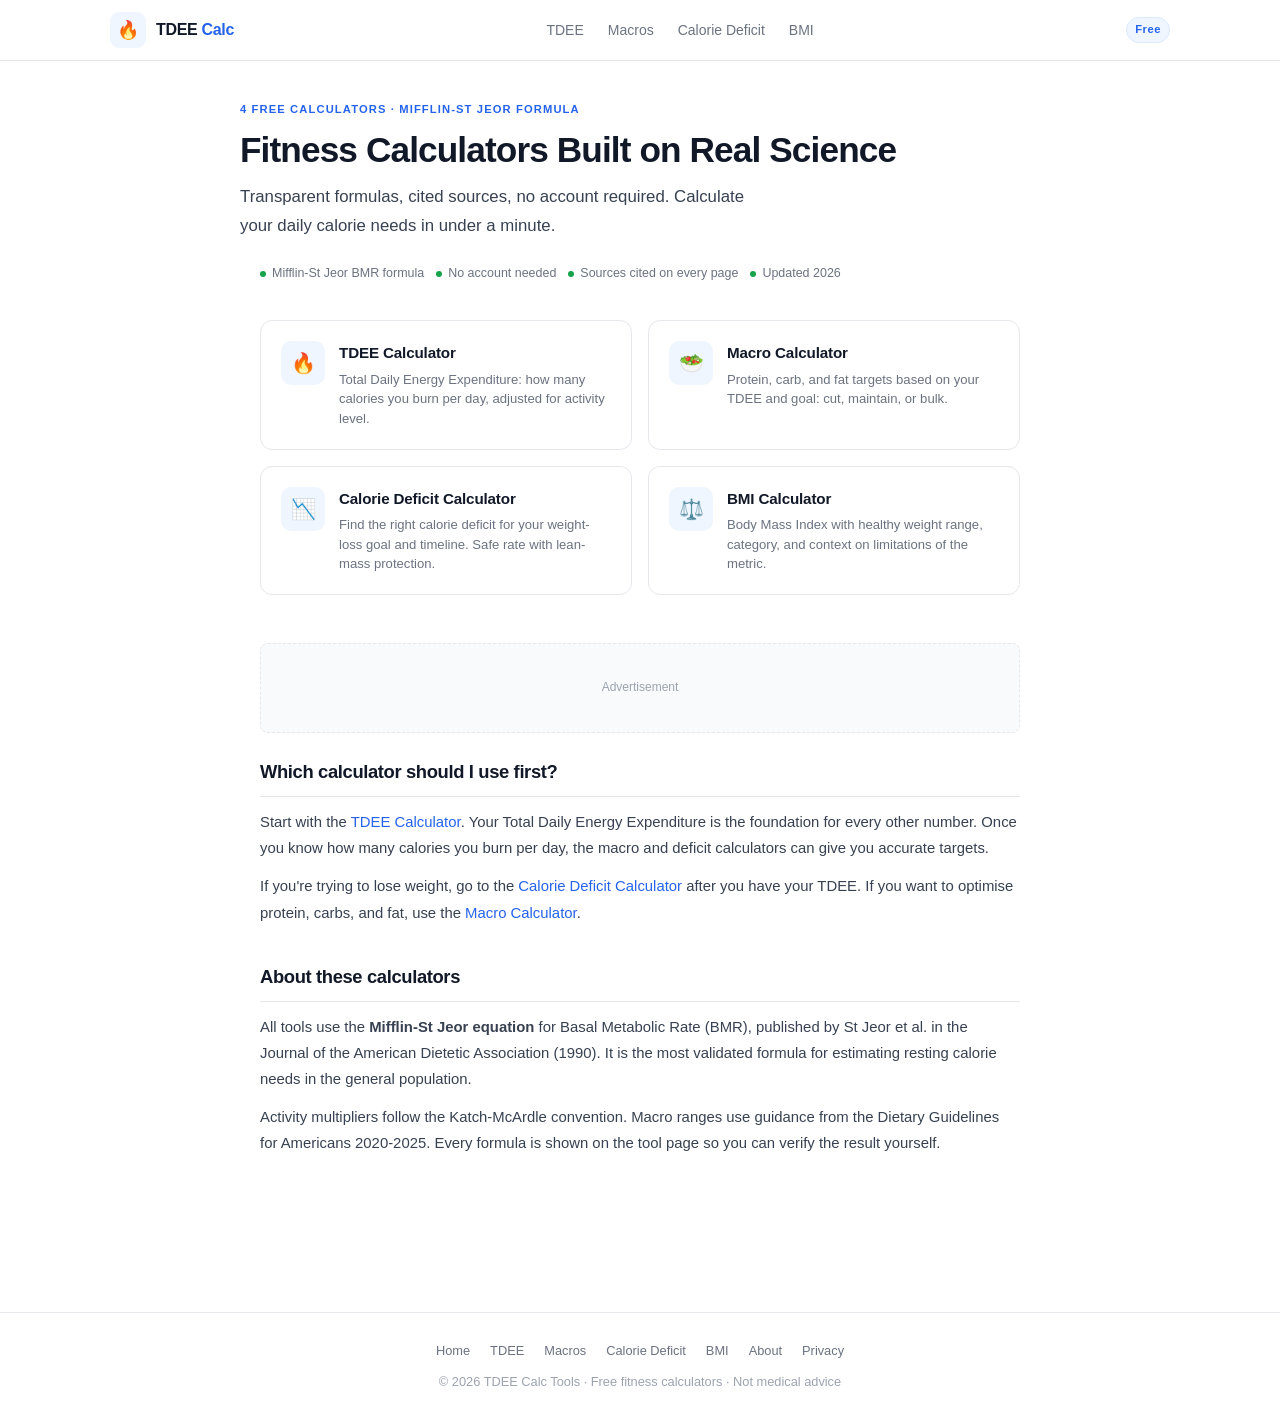
==== index.html @ 3bb57eed "Initial launch: TDEE, macro, calorie deficit, BMI calculators" ====
<!doctype html>
<html lang="en">
<head>
  <meta charset="utf-8">
  <meta name="viewport" content="width=device-width, initial-scale=1">
  <title>TDEE Calculator & Fitness Tools — Free, No Account Required</title>
  <meta name="description" content="Free TDEE calculator, macro calculator, calorie deficit tool, and BMI calculator. Based on Mifflin-St Jeor formula with activity level adjustment. No sign-up required.">
  <link rel="canonical" href="https://tdeecalctools.com/">
  <link rel="stylesheet" href="/css/style.css">
  <script type="application/ld+json">
  {
    "@context": "https://schema.org",
    "@type": "WebSite",
    "name": "TDEE Calc Tools",
    "url": "https://tdeecalctools.com/",
    "description": "Free TDEE and fitness calculators. Based on validated formulas with transparent methodology."
  }
  </script>
</head>
<body>
  <header>
    <div class="header-inner">
      <a class="brand" href="/">
        <div class="brand-icon">🔥</div>
        <span class="brand-name">TDEE <span>Calc</span></span>
      </a>
      <nav class="nav-links">
        <a href="/tdee-calculator.html">TDEE</a>
        <a href="/macro-calculator.html">Macros</a>
        <a href="/calorie-deficit-calculator.html">Calorie Deficit</a>
        <a href="/bmi-calculator.html">BMI</a>
      </nav>
      <span class="nav-tag">Free</span>
    </div>
  </header>

  <main class="container-wide">
    <section class="intro container">
      <div class="hero-eyebrow">4 free calculators · Mifflin-St Jeor formula</div>
      <h1>Fitness Calculators Built on Real Science</h1>
      <p>Transparent formulas, cited sources, no account required. Calculate your daily calorie needs in under a minute.</p>
    </section>

    <div class="container">
      <div class="trust-row">
        <span class="trust-badge">Mifflin-St Jeor BMR formula</span>
        <span class="trust-badge">No account needed</span>
        <span class="trust-badge">Sources cited on every page</span>
        <span class="trust-badge">Updated 2026</span>
      </div>

      <div class="tool-grid">
        <a href="/tdee-calculator.html" class="tool-card">
          <div class="tool-icon">🔥</div>
          <div>
            <h3>TDEE Calculator</h3>
            <p>Total Daily Energy Expenditure: how many calories you burn per day, adjusted for activity level.</p>
          </div>
        </a>
        <a href="/macro-calculator.html" class="tool-card">
          <div class="tool-icon">🥗</div>
          <div>
            <h3>Macro Calculator</h3>
            <p>Protein, carb, and fat targets based on your TDEE and goal: cut, maintain, or bulk.</p>
          </div>
        </a>
        <a href="/calorie-deficit-calculator.html" class="tool-card">
          <div class="tool-icon">📉</div>
          <div>
            <h3>Calorie Deficit Calculator</h3>
            <p>Find the right calorie deficit for your weight-loss goal and timeline. Safe rate with lean-mass protection.</p>
          </div>
        </a>
        <a href="/bmi-calculator.html" class="tool-card">
          <div class="tool-icon">⚖️</div>
          <div>
            <h3>BMI Calculator</h3>
            <p>Body Mass Index with healthy weight range, category, and context on limitations of the metric.</p>
          </div>
        </a>
      </div>

      <!-- Ad unit: leaderboard -->
      <div class="ad-unit">Advertisement</div>

      <section class="content-section">
        <h2>Which calculator should I use first?</h2>
        <p>Start with the <a href="/tdee-calculator.html">TDEE Calculator</a>. Your Total Daily Energy Expenditure is the foundation for every other number. Once you know how many calories you burn per day, the macro and deficit calculators can give you accurate targets.</p>
        <p>If you're trying to lose weight, go to the <a href="/calorie-deficit-calculator.html">Calorie Deficit Calculator</a> after you have your TDEE. If you want to optimise protein, carbs, and fat, use the <a href="/macro-calculator.html">Macro Calculator</a>.</p>
      </section>

      <section class="content-section">
        <h2>About these calculators</h2>
        <p>All tools use the <strong>Mifflin-St Jeor equation</strong> for Basal Metabolic Rate (BMR), published by St Jeor et al. in the Journal of the American Dietetic Association (1990). It is the most validated formula for estimating resting calorie needs in the general population.</p>
        <p>Activity multipliers follow the Katch-McArdle convention. Macro ranges use guidance from the Dietary Guidelines for Americans 2020-2025. Every formula is shown on the tool page so you can verify the result yourself.</p>
      </section>
    </div>
  </main>

  <footer>
    <nav>
      <a href="/">Home</a>
      <a href="/tdee-calculator.html">TDEE</a>
      <a href="/macro-calculator.html">Macros</a>
      <a href="/calorie-deficit-calculator.html">Calorie Deficit</a>
      <a href="/bmi-calculator.html">BMI</a>
      <a href="/about.html">About</a>
      <a href="/privacy.html">Privacy</a>
    </nav>
    <p>© 2026 TDEE Calc Tools · Free fitness calculators · Not medical advice</p>
  </footer>
</body>
</html>
---- css/style.css ----
:root {
  /* Refined Utility palette -- health/fitness niche */
  --blue: #2563EB;
  --blue-dark: #1d4ed8;
  --blue-light: #eff6ff;
  --blue-mid: #dbeafe;
  --ink: #111827;
  --ink-mid: #374151;
  --ink-soft: #6b7280;
  --ink-faint: #9ca3af;
  --surface: #ffffff;
  --surface-2: #f9fafb;
  --border: #e5e7eb;
  --green: #16a34a;
  --green-light: #f0fdf4;
  --radius: 12px;
  --radius-sm: 8px;
}

*, *::before, *::after { box-sizing: border-box; margin: 0; padding: 0; }

html { font-size: 16px; scroll-behavior: smooth; }

body {
  font-family: -apple-system, BlinkMacSystemFont, "Segoe UI", Roboto, "Helvetica Neue", Arial, sans-serif;
  color: var(--ink);
  background: var(--surface);
  line-height: 1.6;
  -webkit-font-smoothing: antialiased;
}

a { color: var(--blue); text-decoration: none; }
a:hover { text-decoration: underline; }

/* ─── HEADER ─── */
header {
  background: var(--surface);
  border-bottom: 1px solid var(--border);
  position: sticky;
  top: 0;
  z-index: 100;
}

.header-inner {
  max-width: 1100px;
  margin: 0 auto;
  padding: 0 20px;
  height: 60px;
  display: flex;
  align-items: center;
  justify-content: space-between;
}

.brand {
  display: flex;
  align-items: center;
  gap: 10px;
  text-decoration: none;
  color: var(--ink);
}

.brand-icon {
  width: 36px;
  height: 36px;
  background: var(--blue-light);
  border-radius: 9px;
  display: flex;
  align-items: center;
  justify-content: center;
  font-size: 18px;
}

.brand-name {
  font-size: 1rem;
  font-weight: 700;
  letter-spacing: -0.02em;
  color: var(--ink);
}

.brand-name span { color: var(--blue); }

.nav-links {
  display: flex;
  align-items: center;
  gap: 24px;
  font-size: 0.875rem;
}

.nav-links a {
  color: var(--ink-soft);
  font-weight: 500;
}

.nav-links a:hover { color: var(--blue); text-decoration: none; }

.nav-tag {
  font-size: 0.7rem;
  font-weight: 700;
  letter-spacing: 0.05em;
  color: var(--blue);
  background: var(--blue-light);
  padding: 3px 8px;
  border-radius: 20px;
  border: 1px solid var(--blue-mid);
}

/* ─── CONTAINER ─── */
.container {
  max-width: 800px;
  margin: 0 auto;
  padding: 0 20px 60px;
}

.container-wide {
  max-width: 1100px;
  margin: 0 auto;
  padding: 0 20px 60px;
}

/* ─── HERO / INTRO ─── */
.hero-eyebrow {
  font-size: 0.7rem;
  font-weight: 700;
  letter-spacing: 0.1em;
  text-transform: uppercase;
  color: var(--blue);
  margin-bottom: 10px;
}

.intro {
  padding: 40px 0 24px;
}

.intro h1 {
  font-size: clamp(1.6rem, 4vw, 2.2rem);
  font-weight: 800;
  letter-spacing: -0.025em;
  line-height: 1.2;
  color: var(--ink);
  margin-bottom: 12px;
}

.intro p {
  font-size: 1.05rem;
  color: var(--ink-mid);
  max-width: 540px;
  line-height: 1.7;
}

/* ─── TRUST ROW ─── */
.trust-row {
  display: flex;
  flex-wrap: wrap;
  gap: 12px;
  margin-bottom: 36px;
}

.trust-badge {
  display: flex;
  align-items: center;
  gap: 6px;
  font-size: 0.78rem;
  font-weight: 500;
  color: var(--ink-soft);
}

.trust-badge::before {
  content: '';
  display: block;
  width: 6px;
  height: 6px;
  border-radius: 50%;
  background: var(--green);
  flex-shrink: 0;
}

/* ─── TOOL GRID (homepage) ─── */
.tool-grid {
  display: grid;
  grid-template-columns: 1fr 1fr;
  gap: 16px;
  margin-bottom: 48px;
}

@media (max-width: 600px) { .tool-grid { grid-template-columns: 1fr; } }

.tool-card {
  display: flex;
  align-items: flex-start;
  gap: 14px;
  padding: 20px;
  border: 1.5px solid var(--border);
  border-radius: var(--radius);
  color: var(--ink);
  text-decoration: none;
  background: var(--surface);
  transition: border-color 0.15s, box-shadow 0.15s, transform 0.15s;
}

.tool-card:hover {
  border-color: var(--blue);
  box-shadow: 0 4px 16px rgba(37,99,235,0.10);
  transform: translateY(-1px);
  text-decoration: none;
}

.tool-icon {
  width: 44px;
  height: 44px;
  background: var(--blue-light);
  border-radius: 10px;
  display: flex;
  align-items: center;
  justify-content: center;
  font-size: 20px;
  flex-shrink: 0;
}

.tool-card h3 {
  font-size: 0.95rem;
  font-weight: 700;
  letter-spacing: -0.01em;
  margin-bottom: 4px;
  color: var(--ink);
}

.tool-card p {
  font-size: 0.82rem;
  color: var(--ink-soft);
  line-height: 1.5;
}

/* ─── CALCULATOR CARD ─── */
.calc-card {
  background: var(--surface);
  border: 1.5px solid var(--border);
  border-radius: var(--radius);
  overflow: hidden;
  margin-bottom: 32px;
}

.calc-header {
  display: flex;
  align-items: center;
  gap: 12px;
  padding: 18px 24px;
  border-bottom: 1px solid var(--border);
  background: var(--surface-2);
}

.calc-header-icon {
  width: 38px;
  height: 38px;
  background: var(--blue-light);
  border-radius: 8px;
  display: flex;
  align-items: center;
  justify-content: center;
  font-size: 18px;
}

.calc-header h2 {
  font-size: 1rem;
  font-weight: 700;
  letter-spacing: -0.015em;
  color: var(--ink);
}

.calc-header p {
  font-size: 0.78rem;
  color: var(--ink-soft);
  margin-top: 2px;
}

.calc-body { padding: 24px; }

/* ─── FORM ─── */
.form-grid {
  display: grid;
  grid-template-columns: 1fr 1fr;
  gap: 16px;
  margin-bottom: 20px;
}

@media (max-width: 520px) { .form-grid { grid-template-columns: 1fr; } }

.form-group { display: flex; flex-direction: column; gap: 6px; }
.form-group.full { grid-column: 1 / -1; }

label {
  font-size: 0.82rem;
  font-weight: 600;
  color: var(--ink-mid);
}

input[type="number"],
input[type="text"],
select {
  width: 100%;
  height: 48px;
  padding: 0 14px;
  border: 1.5px solid var(--border);
  border-radius: var(--radius-sm);
  font-size: 0.95rem;
  color: var(--ink);
  background: var(--surface);
  appearance: none;
  -webkit-appearance: none;
  transition: border-color 0.15s, box-shadow 0.15s;
}

input:focus, select:focus {
  outline: none;
  border-color: var(--blue);
  box-shadow: 0 0 0 3px rgba(37,99,235,0.10);
}

.select-wrap { position: relative; }

.select-wrap::after {
  content: '';
  position: absolute;
  right: 14px;
  top: 50%;
  transform: translateY(-50%);
  width: 16px;
  height: 16px;
  background-image: url("data:image/svg+xml,%3Csvg xmlns='http://www.w3.org/2000/svg' fill='none' viewBox='0 0 16 16'%3E%3Cpath stroke='%236b7280' stroke-linecap='round' stroke-linejoin='round' stroke-width='1.5' d='m4 6 4 4 4-4'/%3E%3C/svg%3E");
  pointer-events: none;
}

.select-wrap select { padding-right: 36px; cursor: pointer; }

.radio-group {
  display: flex;
  gap: 10px;
}

.radio-btn {
  flex: 1;
  position: relative;
}

.radio-btn input { position: absolute; opacity: 0; width: 0; height: 0; }

.radio-btn label {
  display: flex;
  align-items: center;
  justify-content: center;
  height: 44px;
  border: 1.5px solid var(--border);
  border-radius: var(--radius-sm);
  font-size: 0.88rem;
  font-weight: 600;
  color: var(--ink-soft);
  cursor: pointer;
  transition: all 0.15s;
}

.radio-btn input:checked + label {
  border-color: var(--blue);
  background: var(--blue-light);
  color: var(--blue);
}

/* ─── BUTTON ─── */
.btn {
  display: block;
  width: 100%;
  height: 50px;
  background: var(--blue);
  color: #fff;
  font-size: 0.95rem;
  font-weight: 600;
  letter-spacing: -0.01em;
  border: none;
  border-radius: var(--radius-sm);
  cursor: pointer;
  transition: background 0.15s;
}

.btn:hover { background: var(--blue-dark); }

/* ─── RESULT BOX ─── */
.result-box {
  display: none;
  background: linear-gradient(135deg, var(--blue-light) 0%, var(--blue-mid) 100%);
  border: 1.5px solid var(--blue-mid);
  border-radius: var(--radius);
  padding: 24px;
  margin-top: 20px;
}

.result-box.visible { display: block; }

.result-headline {
  font-size: 0.75rem;
  font-weight: 700;
  letter-spacing: 0.08em;
  text-transform: uppercase;
  color: var(--blue);
  margin-bottom: 8px;
}

.result-number {
  font-size: clamp(2rem, 5vw, 2.8rem);
  font-weight: 800;
  letter-spacing: -0.03em;
  color: var(--ink);
  line-height: 1;
  margin-bottom: 4px;
}

.result-unit {
  font-size: 0.85rem;
  color: var(--ink-soft);
  margin-bottom: 20px;
}

.result-breakdown {
  background: rgba(255,255,255,0.7);
  border-radius: var(--radius-sm);
  padding: 16px;
}

.breakdown-row {
  display: flex;
  justify-content: space-between;
  align-items: center;
  padding: 7px 0;
  font-size: 0.875rem;
  border-bottom: 1px solid rgba(37,99,235,0.08);
}

.breakdown-row:last-child { border-bottom: none; }

.breakdown-label { color: var(--ink-mid); }
.breakdown-value { font-weight: 700; color: var(--ink); }

/* macro result grid */
.macro-grid {
  display: grid;
  grid-template-columns: repeat(3, 1fr);
  gap: 10px;
  margin-bottom: 16px;
}

.macro-tile {
  background: rgba(255,255,255,0.7);
  border-radius: var(--radius-sm);
  padding: 12px 14px;
  text-align: center;
}

.macro-tile-label {
  font-size: 0.72rem;
  font-weight: 700;
  letter-spacing: 0.06em;
  text-transform: uppercase;
  color: var(--ink-soft);
  margin-bottom: 4px;
}

.macro-tile-value {
  font-size: 1.4rem;
  font-weight: 800;
  letter-spacing: -0.02em;
  color: var(--ink);
}

.macro-tile-unit {
  font-size: 0.72rem;
  color: var(--ink-faint);
}

/* ─── CONTENT SECTIONS ─── */
.content-section {
  margin-bottom: 36px;
}

.content-section h2 {
  font-size: 1.15rem;
  font-weight: 700;
  letter-spacing: -0.02em;
  color: var(--ink);
  margin-bottom: 12px;
  padding-bottom: 10px;
  border-bottom: 1px solid var(--border);
}

.content-section p { color: var(--ink-mid); font-size: 0.93rem; line-height: 1.75; margin-bottom: 12px; }

.formula-box {
  background: var(--surface-2);
  border: 1px solid var(--border);
  border-left: 3px solid var(--blue);
  border-radius: var(--radius-sm);
  padding: 16px 18px;
  margin: 12px 0;
  font-family: "Courier New", monospace;
  font-size: 0.85rem;
  color: var(--ink-mid);
  line-height: 1.8;
}

/* ─── FAQ ─── */
.faq-list { list-style: none; }

.faq-item {
  border-bottom: 1px solid var(--border);
  padding: 16px 0;
}

.faq-item:last-child { border-bottom: none; }

.faq-question {
  font-size: 0.93rem;
  font-weight: 700;
  color: var(--ink);
  margin-bottom: 8px;
}

.faq-answer {
  font-size: 0.88rem;
  color: var(--ink-mid);
  line-height: 1.7;
}

/* ─── RELATED TOOLS ─── */
.related-tools h2 {
  font-size: 1rem;
  font-weight: 700;
  letter-spacing: -0.015em;
  margin-bottom: 12px;
  color: var(--ink);
}

.related-list {
  display: flex;
  flex-wrap: wrap;
  gap: 8px;
  list-style: none;
}

.related-list a {
  font-size: 0.82rem;
  font-weight: 500;
  color: var(--blue);
  background: var(--blue-light);
  padding: 5px 12px;
  border-radius: 20px;
  border: 1px solid var(--blue-mid);
  text-decoration: none;
}

.related-list a:hover { background: var(--blue-mid); text-decoration: none; }

/* ─── SOURCE NOTE ─── */
.source-note {
  font-size: 0.78rem;
  color: var(--ink-faint);
  margin-top: 16px;
  padding-top: 16px;
  border-top: 1px solid var(--border);
}

.source-note a { color: var(--ink-faint); text-decoration: underline; }

/* ─── PAGE TITLE AREA ─── */
.page-intro {
  padding: 36px 0 20px;
}

.page-intro h1 {
  font-size: clamp(1.5rem, 3.5vw, 2rem);
  font-weight: 800;
  letter-spacing: -0.025em;
  line-height: 1.25;
  margin-bottom: 10px;
}

.page-intro p {
  font-size: 0.97rem;
  color: var(--ink-mid);
  max-width: 560px;
  line-height: 1.7;
}

/* ─── AD PLACEHOLDERS ─── */
.ad-unit {
  background: var(--surface-2);
  border: 1px dashed var(--border);
  border-radius: var(--radius-sm);
  min-height: 90px;
  display: flex;
  align-items: center;
  justify-content: center;
  font-size: 0.75rem;
  color: var(--ink-faint);
  margin: 24px 0;
}

/* ─── FOOTER ─── */
footer {
  border-top: 1px solid var(--border);
  padding: 28px 20px;
  text-align: center;
  font-size: 0.8rem;
  color: var(--ink-faint);
}

footer nav {
  display: flex;
  justify-content: center;
  gap: 20px;
  margin-bottom: 10px;
  flex-wrap: wrap;
}

footer nav a { color: var(--ink-soft); }
footer nav a:hover { color: var(--blue); text-decoration: none; }

/* ─── UTILITY ─── */
.mt-8 { margin-top: 8px; }
.mt-16 { margin-top: 16px; }
.mt-24 { margin-top: 24px; }

@media (max-width: 480px) {
  .calc-body { padding: 18px 16px; }
  .calc-header { padding: 14px 16px; }
  .nav-links { display: none; }
}
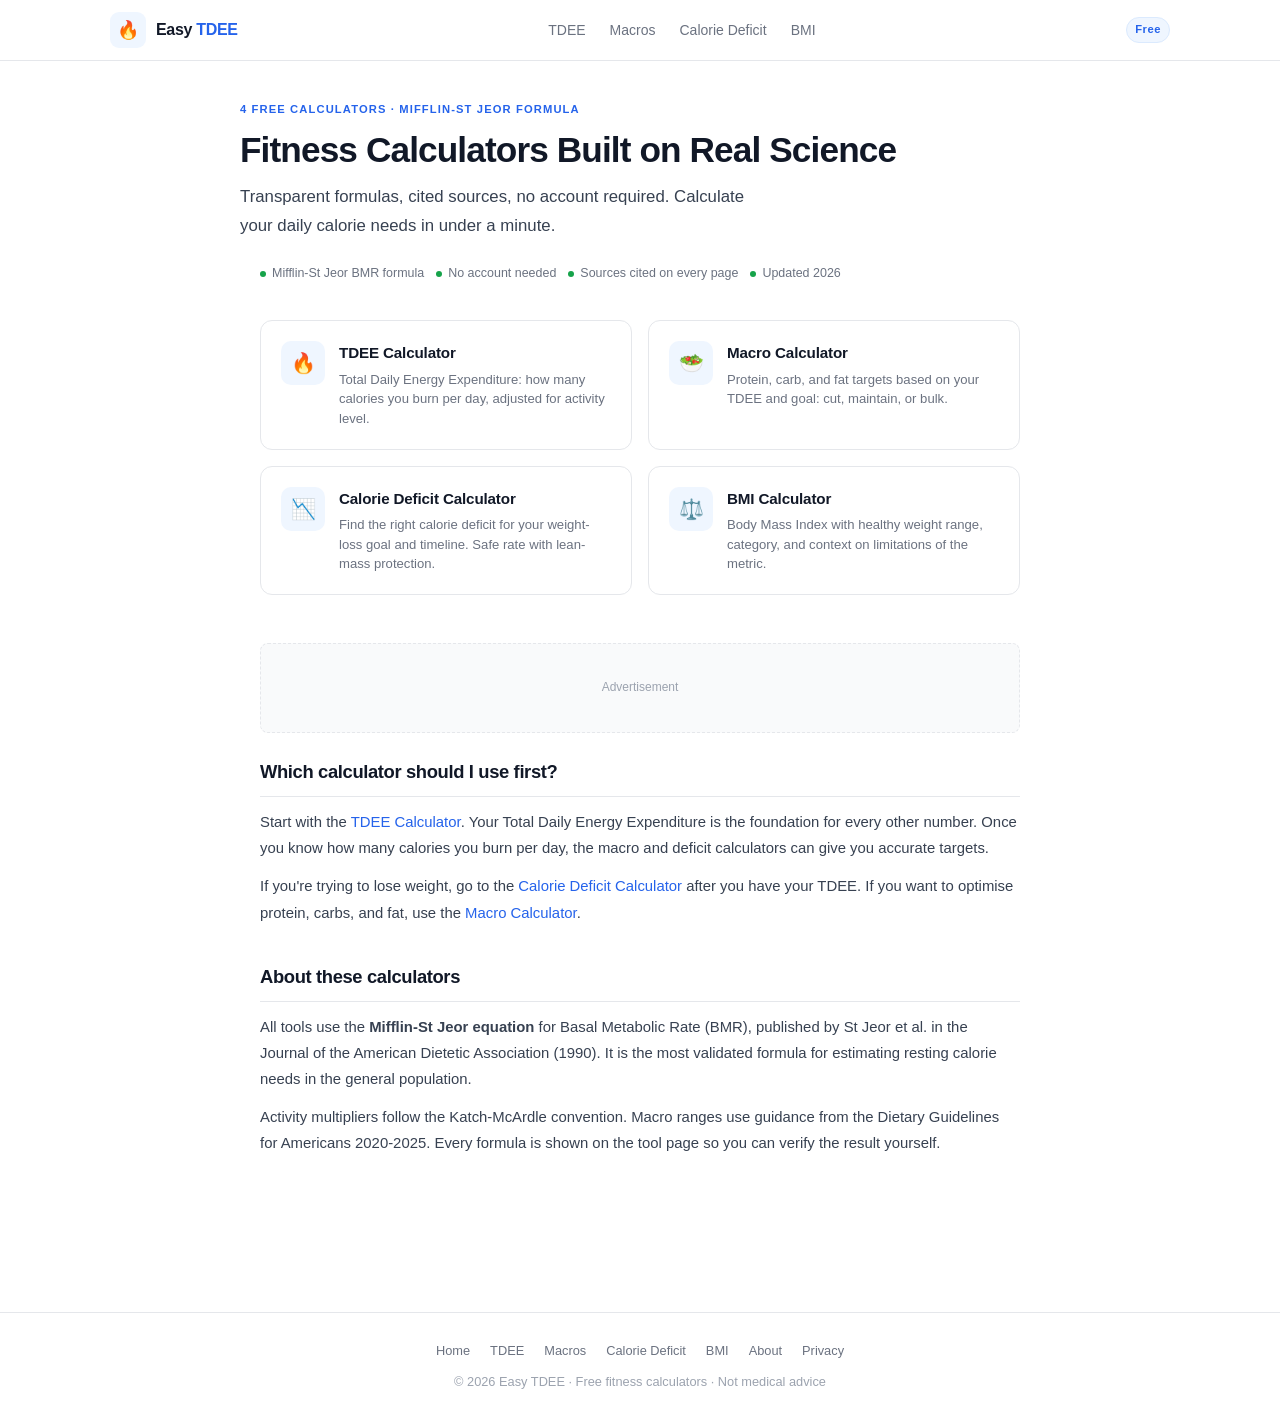
==== commit f9cd15c2: "Rebrand site as Easy TDEE" ====
--- a/index.html
+++ b/index.html
@@ -3,16 +3,16 @@
 <head>
   <meta charset="utf-8">
   <meta name="viewport" content="width=device-width, initial-scale=1">
-  <title>TDEE Calculator & Fitness Tools — Free, No Account Required</title>
+  <title>Easy TDEE Calculator & Fitness Tools — Free, No Account Required</title>
   <meta name="description" content="Free TDEE calculator, macro calculator, calorie deficit tool, and BMI calculator. Based on Mifflin-St Jeor formula with activity level adjustment. No sign-up required.">
-  <link rel="canonical" href="https://tdeecalctools.com/">
+  <link rel="canonical" href="https://easytdee.com/">
   <link rel="stylesheet" href="/css/style.css">
   <script type="application/ld+json">
   {
     "@context": "https://schema.org",
     "@type": "WebSite",
-    "name": "TDEE Calc Tools",
-    "url": "https://tdeecalctools.com/",
+    "name": "Easy TDEE",
+    "url": "https://easytdee.com/",
     "description": "Free TDEE and fitness calculators. Based on validated formulas with transparent methodology."
   }
   </script>
@@ -22,7 +22,7 @@
     <div class="header-inner">
       <a class="brand" href="/">
         <div class="brand-icon">🔥</div>
-        <span class="brand-name">TDEE <span>Calc</span></span>
+        <span class="brand-name">Easy <span>TDEE</span></span>
       </a>
       <nav class="nav-links">
         <a href="/tdee-calculator.html">TDEE</a>
@@ -107,7 +107,7 @@
       <a href="/about.html">About</a>
       <a href="/privacy.html">Privacy</a>
     </nav>
-    <p>© 2026 TDEE Calc Tools · Free fitness calculators · Not medical advice</p>
+    <p>© 2026 Easy TDEE · Free fitness calculators · Not medical advice</p>
   </footer>
 </body>
 </html>
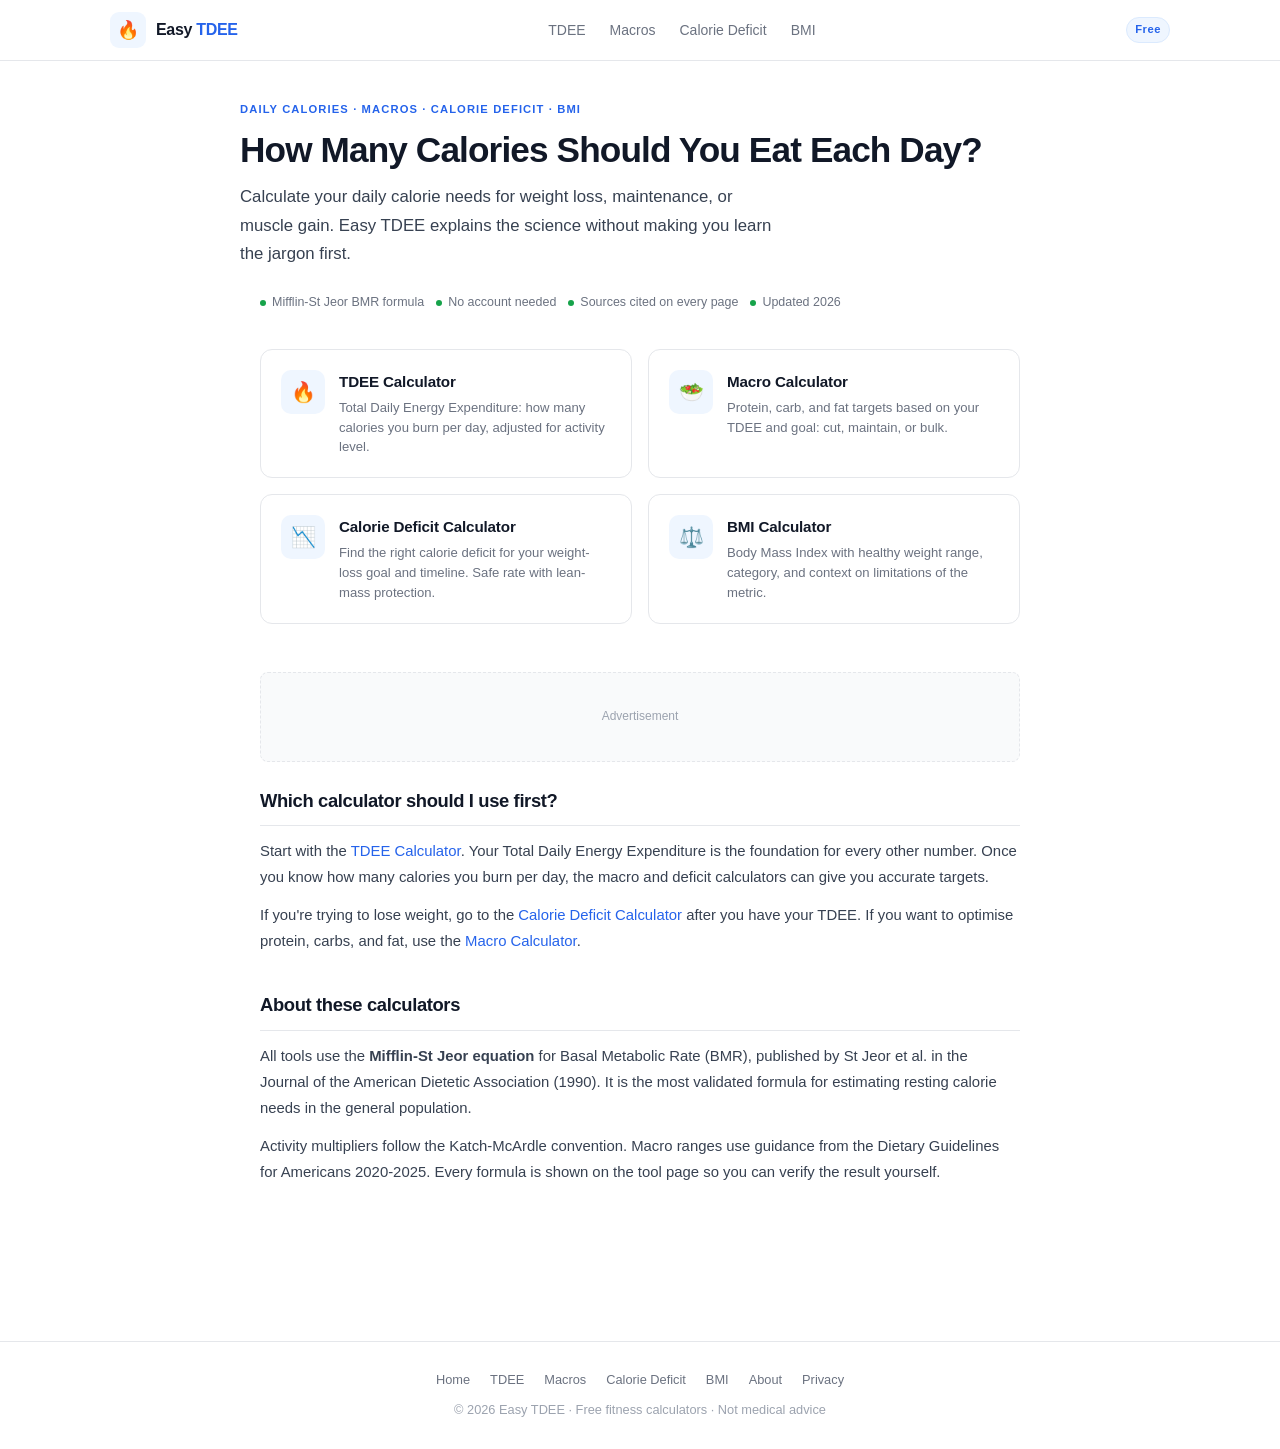
==== commit c22e8e98: "Lead with plain-language calorie intent" ====
--- a/index.html
+++ b/index.html
@@ -3,8 +3,8 @@
 <head>
   <meta charset="utf-8">
   <meta name="viewport" content="width=device-width, initial-scale=1">
-  <title>Easy TDEE Calculator & Fitness Tools — Free, No Account Required</title>
-  <meta name="description" content="Free TDEE calculator, macro calculator, calorie deficit tool, and BMI calculator. Based on Mifflin-St Jeor formula with activity level adjustment. No sign-up required.">
+  <title>Daily Calorie & TDEE Calculator | Easy TDEE</title>
+  <meta name="description" content="Find how many calories you need each day with free TDEE, macro, calorie deficit, and BMI calculators. Science-based, private, and no account required.">
   <link rel="canonical" href="https://easytdee.com/">
   <link rel="stylesheet" href="/css/style.css">
   <script type="application/ld+json">
@@ -36,9 +36,9 @@
 
   <main class="container-wide">
     <section class="intro container">
-      <div class="hero-eyebrow">4 free calculators · Mifflin-St Jeor formula</div>
-      <h1>Fitness Calculators Built on Real Science</h1>
-      <p>Transparent formulas, cited sources, no account required. Calculate your daily calorie needs in under a minute.</p>
+      <div class="hero-eyebrow">Daily calories · Macros · Calorie deficit · BMI</div>
+      <h1>How Many Calories Should You Eat Each Day?</h1>
+      <p>Calculate your daily calorie needs for weight loss, maintenance, or muscle gain. Easy TDEE explains the science without making you learn the jargon first.</p>
     </section>
 
     <div class="container">
